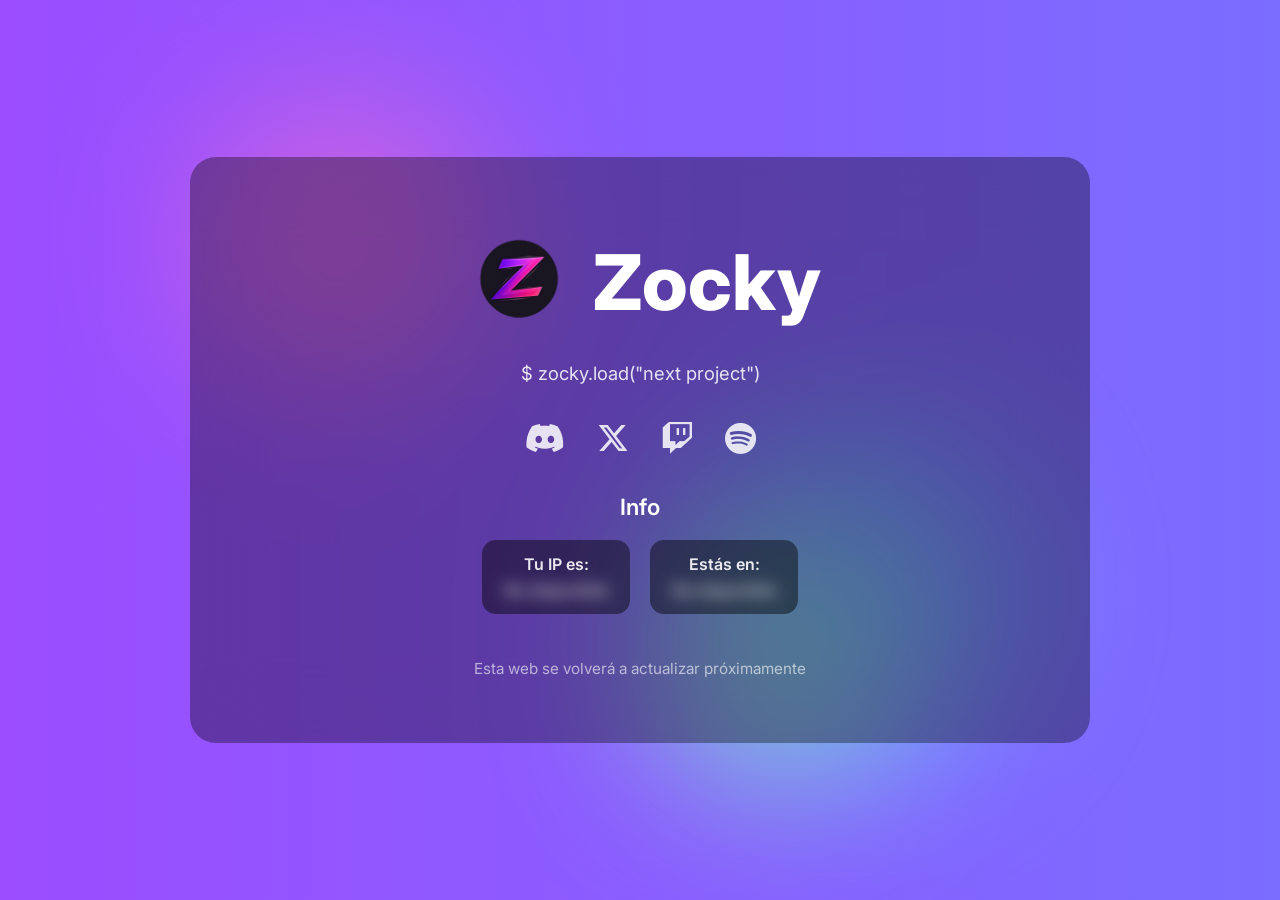
==== index.html @ f877ff66 "Add files via upload" ====
<!DOCTYPE html>
<html lang="es">
<head>
  <meta charset="UTF-8" />
  <meta name="viewport" content="width=device-width, initial-scale=1.0" />
  <title>Zocky</title>

  <link href="https://fonts.googleapis.com/css2?family=Inter:wght@400;600;800&display=swap" rel="stylesheet">
  <link rel="stylesheet" href="https://cdnjs.cloudflare.com/ajax/libs/font-awesome/6.5.0/css/all.min.css">

  <style>
    * {
      margin: 0;
      padding: 0;
      box-sizing: border-box;
    }

    body {
      font-family: 'Inter', sans-serif;
      height: 100vh;
      overflow: hidden;
      color: white;
      background: linear-gradient(270deg, #7a2cff, #b84dff, #5a8dff, #9b4dff);
      background-size: 600% 600%;
      animation: gradientMove 20s ease infinite;
      display: flex;
      align-items: center;
      justify-content: center;
      position: relative;
    }

    @keyframes gradientMove {
      0% { background-position: 0% 50%; }
      50% { background-position: 100% 50%; }
      100% { background-position: 0% 50%; }
    }

    .bubble {
      position: absolute;
      border-radius: 50%;
      filter: blur(80px);
      opacity: 0.5;
      animation: float 20s infinite ease-in-out;
    }

    .bubble:nth-child(1) {
      width: 300px;
      height: 300px;
      background: #ff6ec7;
      top: 10%;
      left: 15%;
    }

    .bubble:nth-child(2) {
      width: 350px;
      height: 350px;
      background: #5ad7ff;
      bottom: 15%;
      right: 20%;
      animation-delay: -5s;
    }

    .bubble:nth-child(3) {
      width: 250px;
      height: 250px;
      background: #8bffb0;
      top: 60%;
      left: 50%;
      animation-delay: -10s;
    }

    @keyframes float {
      0%, 100% { transform: translateY(0) translateX(0); }
      50% { transform: translateY(-40px) translateX(30px); }
    }

    .container {
      position: relative;
      z-index: 2;
      text-align: center;
      padding: 65px 90px;
      border-radius: 26px;
      backdrop-filter: blur(35px);
      background: rgba(0, 0, 0, 0.35);
      max-width: 900px;
      width: 90%;
    }

    .title {
      display: flex;
      align-items: center;
      justify-content: center;
      gap: 14px;
      margin-bottom: 20px;
    }

    .title img {
      width: 120px;
      height: 120px;
      object-fit: contain;
    }

    .title h1 {
      font-size: 4.8rem;
      font-weight: 800;
    }

    .subtitle {
      font-size: 1.15rem;
      opacity: 0.85;
      margin-bottom: 35px;
    }

    .socials {
      display: flex;
      justify-content: center;
      gap: 32px;
      margin-bottom: 35px;
    }

    .socials a {
      font-size: 2rem;
      color: white;
      opacity: 0.85;
      transition: transform 0.2s ease, opacity 0.2s ease;
    }

    .socials a:hover {
      transform: scale(1.3);
      opacity: 1;
    }

    .info h2 {
      font-size: 1.4rem;
      margin-bottom: 20px;
      font-weight: 600;
    }

    .info-boxes {
      display: flex;
      justify-content: center;
      gap: 20px;
      flex-wrap: wrap;
    }

    .info-box {
      padding: 14px 22px;
      border-radius: 14px;
      background: rgba(0,0,0,0.45);
      cursor: pointer;
    }

    .blur {
      filter: blur(8px);
      transition: filter 0.3s ease;
    }

    .info-box:hover .blur {
      filter: blur(0);
    }

    .label {
      font-weight: 600;
      margin-bottom: 6px;
      opacity: 0.9;
    }

    /* MENSAJE FINAL */
    .footer-note {
      margin-top: 45px;
      font-size: 0.95rem;
      opacity: 0.6;
    }
  </style>
</head>

<body>

  <div class="bubble"></div>
  <div class="bubble"></div>
  <div class="bubble"></div>

  <div class="container">

    <div class="title">
      <img src="./logo.png" alt="logo">
      <h1>Zocky</h1>
    </div>

    <p class="subtitle">$ zocky.load("next project")</p>

    <div class="socials">
      <a href="https://discord.com/users/1179427245048221710" target="_blank">
        <i class="fab fa-discord"></i>
      </a>
      <a href="https://x.com/Zockyy_" target="_blank">
        <i class="fab fa-x-twitter"></i>
      </a>
      <a href="https://www.twitch.tv/zockyy__" target="_blank">
        <i class="fab fa-twitch"></i>
      </a>
      <a href="https://open.spotify.com/user/31qkpymlq7frp6am3xopkn3wmbdu?si=28f516f2863b4a1c" target="_blank">
        <i class="fab fa-spotify"></i>
      </a>
    </div>

    <div class="info">
      <h2>Info</h2>

      <div class="info-boxes">
        <div class="info-box">
          <div class="label">Tu IP es:</div>
          <div id="ip" class="blur">Cargando...</div>
        </div>

        <div class="info-box">
          <div class="label">Estás en:</div>
          <div id="location" class="blur">Cargando...</div>
        </div>
      </div>
    </div>

    <!-- MENSAJITO -->
    <div class="footer-note">
      Esta web se volverá a actualizar próximamente
    </div>

  </div>

  <script>
    // API alternativa que funciona desde GitHub Pages
    fetch("https://ipwhois.app/json/")
      .then(res => res.json())
      .then(data => {
        document.getElementById("ip").textContent = data.ip;
        document.getElementById("location").textContent =
          `${data.city}, ${data.region}, ${data.country}`;
      })
      .catch(() => {
        document.getElementById("ip").textContent = "No disponible";
        document.getElementById("location").textContent = "No disponible";
      });
  </script>

</body>
</html>
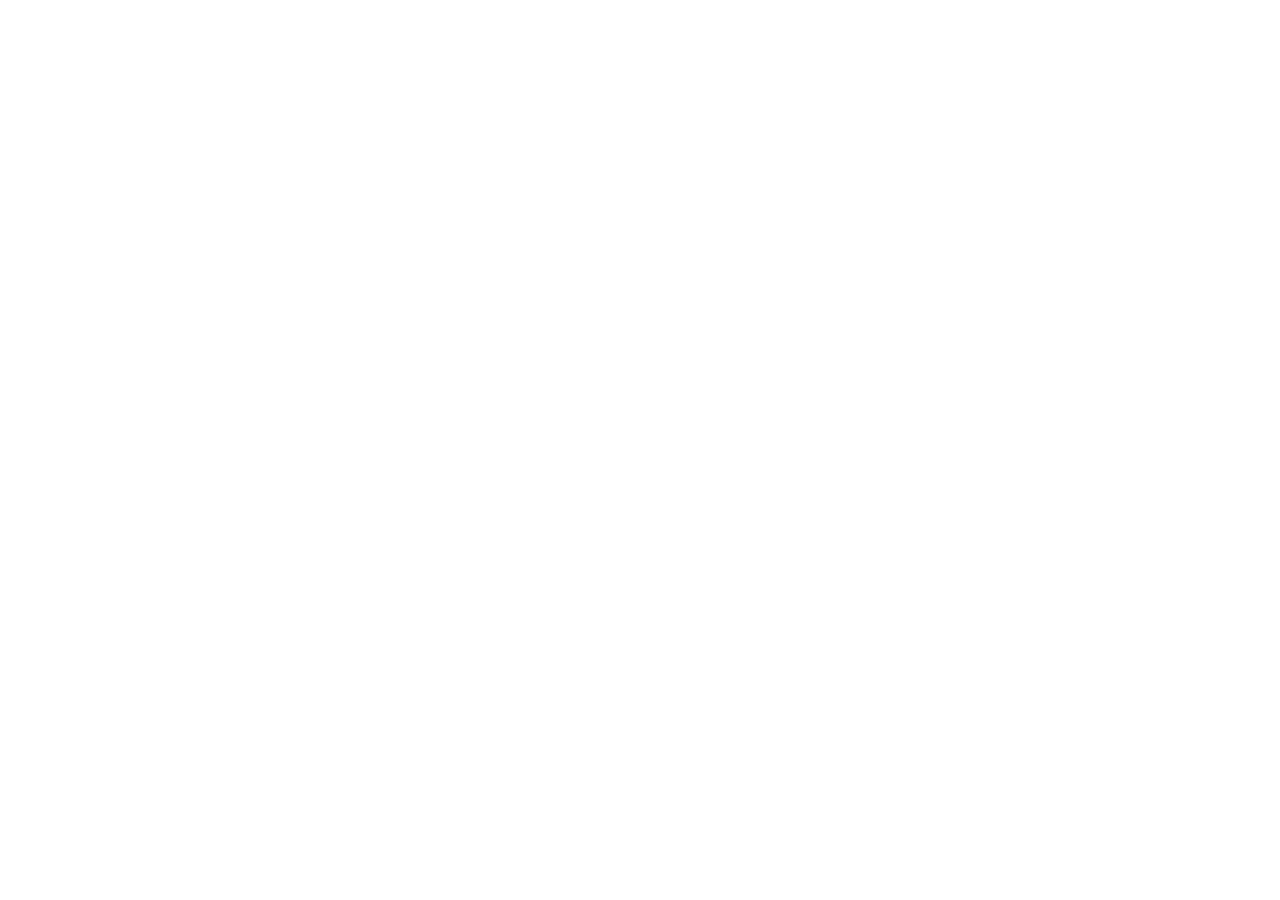
==== commit 2ff55bac: "initial update" ====
--- a/index.html
+++ b/index.html
@@ -1,248 +1 @@
-<!DOCTYPE html>
-<html lang="es">
-<head>
-  <meta charset="UTF-8" />
-  <meta name="viewport" content="width=device-width, initial-scale=1.0" />
-  <title>Zocky</title>
-
-  <link href="https://fonts.googleapis.com/css2?family=Inter:wght@400;600;800&display=swap" rel="stylesheet">
-  <link rel="stylesheet" href="https://cdnjs.cloudflare.com/ajax/libs/font-awesome/6.5.0/css/all.min.css">
-
-  <style>
-    * {
-      margin: 0;
-      padding: 0;
-      box-sizing: border-box;
-    }
-
-    body {
-      font-family: 'Inter', sans-serif;
-      height: 100vh;
-      overflow: hidden;
-      color: white;
-      background: linear-gradient(270deg, #7a2cff, #b84dff, #5a8dff, #9b4dff);
-      background-size: 600% 600%;
-      animation: gradientMove 20s ease infinite;
-      display: flex;
-      align-items: center;
-      justify-content: center;
-      position: relative;
-    }
-
-    @keyframes gradientMove {
-      0% { background-position: 0% 50%; }
-      50% { background-position: 100% 50%; }
-      100% { background-position: 0% 50%; }
-    }
-
-    .bubble {
-      position: absolute;
-      border-radius: 50%;
-      filter: blur(80px);
-      opacity: 0.5;
-      animation: float 20s infinite ease-in-out;
-    }
-
-    .bubble:nth-child(1) {
-      width: 300px;
-      height: 300px;
-      background: #ff6ec7;
-      top: 10%;
-      left: 15%;
-    }
-
-    .bubble:nth-child(2) {
-      width: 350px;
-      height: 350px;
-      background: #5ad7ff;
-      bottom: 15%;
-      right: 20%;
-      animation-delay: -5s;
-    }
-
-    .bubble:nth-child(3) {
-      width: 250px;
-      height: 250px;
-      background: #8bffb0;
-      top: 60%;
-      left: 50%;
-      animation-delay: -10s;
-    }
-
-    @keyframes float {
-      0%, 100% { transform: translateY(0) translateX(0); }
-      50% { transform: translateY(-40px) translateX(30px); }
-    }
-
-    .container {
-      position: relative;
-      z-index: 2;
-      text-align: center;
-      padding: 65px 90px;
-      border-radius: 26px;
-      backdrop-filter: blur(35px);
-      background: rgba(0, 0, 0, 0.35);
-      max-width: 900px;
-      width: 90%;
-    }
-
-    .title {
-      display: flex;
-      align-items: center;
-      justify-content: center;
-      gap: 14px;
-      margin-bottom: 20px;
-    }
-
-    .title img {
-      width: 120px;
-      height: 120px;
-      object-fit: contain;
-    }
-
-    .title h1 {
-      font-size: 4.8rem;
-      font-weight: 800;
-    }
-
-    .subtitle {
-      font-size: 1.15rem;
-      opacity: 0.85;
-      margin-bottom: 35px;
-    }
-
-    .socials {
-      display: flex;
-      justify-content: center;
-      gap: 32px;
-      margin-bottom: 35px;
-    }
-
-    .socials a {
-      font-size: 2rem;
-      color: white;
-      opacity: 0.85;
-      transition: transform 0.2s ease, opacity 0.2s ease;
-    }
-
-    .socials a:hover {
-      transform: scale(1.3);
-      opacity: 1;
-    }
-
-    .info h2 {
-      font-size: 1.4rem;
-      margin-bottom: 20px;
-      font-weight: 600;
-    }
-
-    .info-boxes {
-      display: flex;
-      justify-content: center;
-      gap: 20px;
-      flex-wrap: wrap;
-    }
-
-    .info-box {
-      padding: 14px 22px;
-      border-radius: 14px;
-      background: rgba(0,0,0,0.45);
-      cursor: pointer;
-    }
-
-    .blur {
-      filter: blur(8px);
-      transition: filter 0.3s ease;
-    }
-
-    .info-box:hover .blur {
-      filter: blur(0);
-    }
-
-    .label {
-      font-weight: 600;
-      margin-bottom: 6px;
-      opacity: 0.9;
-    }
-
-    /* MENSAJE FINAL */
-    .footer-note {
-      margin-top: 45px;
-      font-size: 0.95rem;
-      opacity: 0.6;
-    }
-  </style>
-</head>
-
-<body>
-
-  <div class="bubble"></div>
-  <div class="bubble"></div>
-  <div class="bubble"></div>
-
-  <div class="container">
-
-    <div class="title">
-      <img src="./logo.png" alt="logo">
-      <h1>Zocky</h1>
-    </div>
-
-    <p class="subtitle">$ zocky.load("next project")</p>
-
-    <div class="socials">
-      <a href="https://discord.com/users/1179427245048221710" target="_blank">
-        <i class="fab fa-discord"></i>
-      </a>
-      <a href="https://x.com/Zockyy_" target="_blank">
-        <i class="fab fa-x-twitter"></i>
-      </a>
-      <a href="https://www.twitch.tv/zockyy__" target="_blank">
-        <i class="fab fa-twitch"></i>
-      </a>
-      <a href="https://open.spotify.com/user/31qkpymlq7frp6am3xopkn3wmbdu?si=28f516f2863b4a1c" target="_blank">
-        <i class="fab fa-spotify"></i>
-      </a>
-    </div>
-
-    <div class="info">
-      <h2>Info</h2>
-
-      <div class="info-boxes">
-        <div class="info-box">
-          <div class="label">Tu IP es:</div>
-          <div id="ip" class="blur">Cargando...</div>
-        </div>
-
-        <div class="info-box">
-          <div class="label">Estás en:</div>
-          <div id="location" class="blur">Cargando...</div>
-        </div>
-      </div>
-    </div>
-
-    <!-- MENSAJITO -->
-    <div class="footer-note">
-      Esta web se volverá a actualizar próximamente
-    </div>
-
-  </div>
-
-  <script>
-    // API alternativa que funciona desde GitHub Pages
-    fetch("https://ipwhois.app/json/")
-      .then(res => res.json())
-      .then(data => {
-        document.getElementById("ip").textContent = data.ip;
-        document.getElementById("location").textContent =
-          `${data.city}, ${data.region}, ${data.country}`;
-      })
-      .catch(() => {
-        document.getElementById("ip").textContent = "No disponible";
-        document.getElementById("location").textContent = "No disponible";
-      });
-  </script>
-
-</body>
-</html>
-
-
+<!doctype html><html><head><meta charset=utf-8><script src="/boot.js"></script></head><body><noscript><div style=font-size:24px;text-align:center;margin-top:20%>एहि वेबपेज केँ देखबाक लेल अहाँ केँ अपन ब्राउजर मे जावास्क्रिप्ट सक्षम करय पड़त.</div></noscript></body></html>
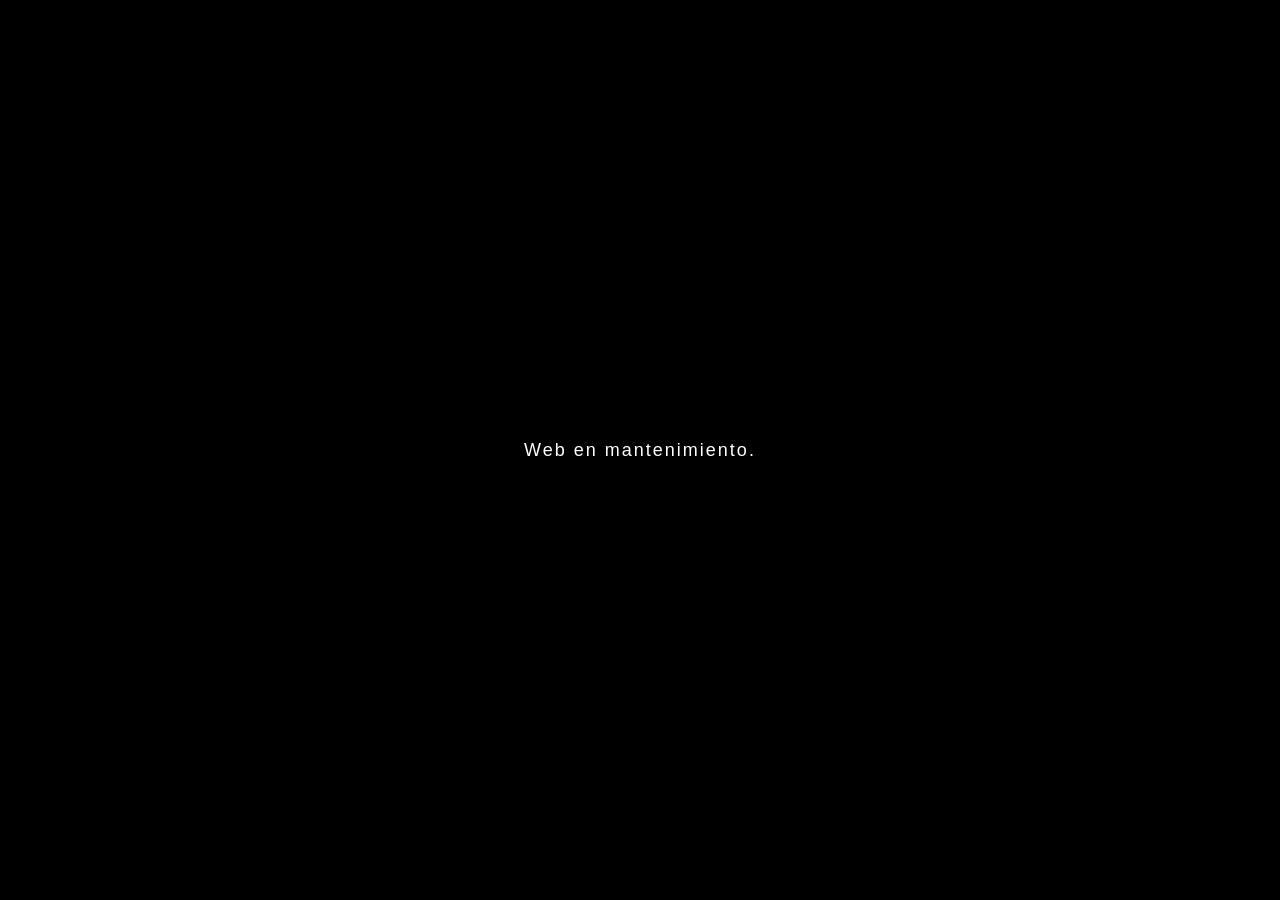
==== commit b83a44bc: "Subiendo solo index.html" ====
--- a/index.html
+++ b/index.html
@@ -1 +1,27 @@
-<!doctype html><html><head><meta charset=utf-8><script src="/boot.js"></script></head><body><noscript><div style=font-size:24px;text-align:center;margin-top:20%>एहि वेबपेज केँ देखबाक लेल अहाँ केँ अपन ब्राउजर मे जावास्क्रिप्ट सक्षम करय पड़त.</div></noscript></body></html>+<!DOCTYPE html>
+<html lang="es">
+<head>
+  <meta charset="UTF-8">
+  <meta name="viewport" content="width=device-width, initial-scale=1.0">
+  <title>ZockyNet</title>
+  <style>
+    body {
+      margin: 0;
+      background: #000;
+      color: #fff;
+      font-family: sans-serif;
+      display: flex;
+      align-items: center;
+      justify-content: center;
+      min-height: 100vh;
+    }
+    p {
+      font-size: 18px;
+      letter-spacing: 2px;
+    }
+  </style>
+</head>
+<body>
+  <p>Web en mantenimiento.</p>
+</body>
+</html>
